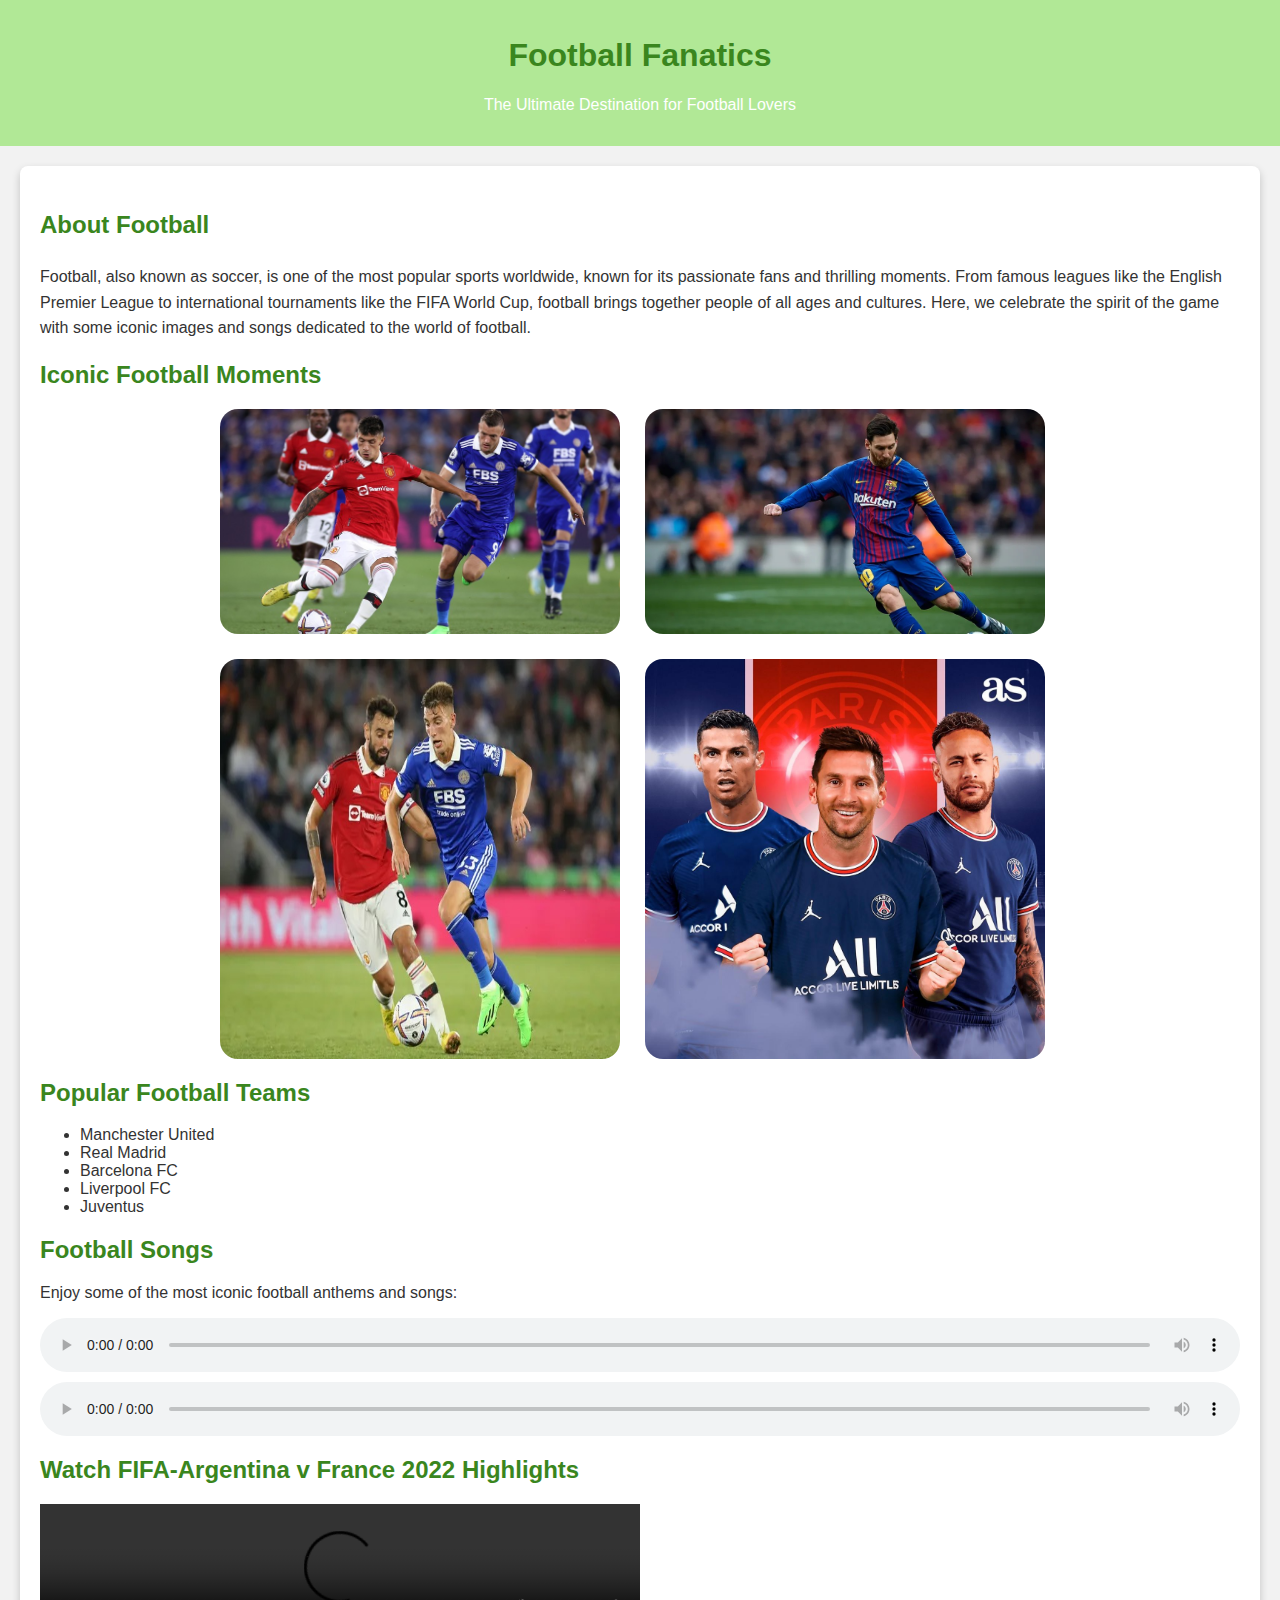
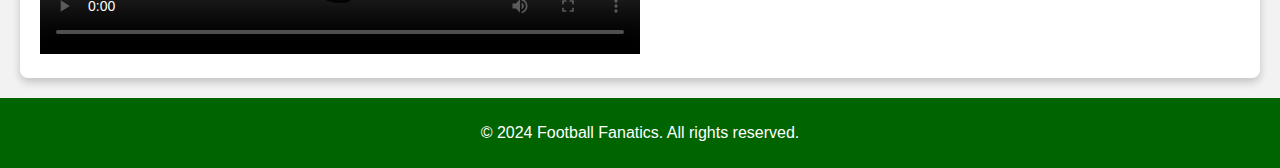
==== index.html @ db5958c0 "Add files via upload" ====
<!DOCTYPE html>
<html lang="en">
<head>
    <meta charset="UTF-8">
    <meta name="viewport" content="width=device-width, initial-scale=1.0">
    <title>Football Fanatics</title>
    <style>
        body {
            font-family: Arial, sans-serif;
            background-color: #f2f2f2;
            color: #333;
            margin: 0;
            padding: 0;
        }
        header {
            background-color: #b1e896;
            /* background-color: #3A861E; */
            color: white;
            text-align: center;
            padding: 1em 0;
        }
        main {
            max-width: 1200px;
            margin: 20px auto;
            padding: 20px;
            background-color: white;
            border-radius: 8px;
            box-shadow: 0 4px 8px rgba(0,0,0,0.2);
        }
        h1, h2 {
            color:#3A861E
            /* color: #C3DA57; */
        }
        .image-gallery {
            margin-left: 15%;
            display: flex;
            flex-wrap: wrap;
            gap: 25px;
        }
        .image-gallery img {
            /* margin-left: 10%; */
            width: 100%;
            max-width: 400px;
            border-radius: 18px;
        }
        .description {
            margin-top: 10px;
            line-height: 1.6;
        }
        .audio-gallery {
            margin-top: 20px;
        }
        audio {
            display: block;
            margin-top: 10px;
            width: 100%;
        }
        .video-section {
            margin-top: 20px;
            width: 50%;
        }
        footer {
            background-color: #006400;
            color: white;
            text-align: center;
            padding: 10px 0;
            margin-top: 20px;
        }
    </style>
</head>
<body>

    <!-- Header Section -->
    <header>
        <h1>Football Fanatics</h1>
        <p>The Ultimate Destination for Football Lovers</p>
    </header>

    <!-- Main Content Section -->
    <main>
        <section class="description">
            <h2>About Football</h2>
            <p>Football, also known as soccer, is one of the most popular sports worldwide, known for its passionate fans and thrilling moments. From famous leagues like the English Premier League to international tournaments like the FIFA World Cup, football brings together people of all ages and cultures. Here, we celebrate the spirit of the game with some iconic images and songs dedicated to the world of football.</p>
        </section>

        
        <h2>Iconic Football Moments</h2>
        <section class="image-gallery">
            <img src="f1.jpeg" alt="Football Image 1">
            <img src="f2.jpg" alt="Football Image 2">
            <img src="f3.jpg" alt="Football Image 3">
            <img src="f4.jpeg" alt="Football Image 4">
            <!-- Replace the image URLs above with actual image paths -->
        </section>

        <!-- Popular Teams List -->
        <section id="teams" class="teams-list">
            <h2>Popular Football Teams</h2>
            <ul>
                <li>Manchester United</li>
                <li>Real Madrid</li>
                <li>Barcelona FC</li>
                <li>Liverpool FC</li>
                <li>Juventus</li>
            </ul>
        </section>
      
        <!-- Audio Gallery -->
        <section class="audio-gallery">
            <h2>Football Songs</h2>
            <p>Enjoy some of the most iconic football anthems and songs:</p>
            <audio controls>
                <source src="Dreamers.mp3" type="audio/mpeg">
                Your browser does not support the audio element.
            </audio>
            <audio controls>
                <source src="Time Of Our Lives.mp3" type="audio/mpeg">
                Your browser does not support the audio element.
            </audio>
        </section>

        <section id="videos" class="video-section">
            <h2>Watch FIFA-Argentina v France 2022 Highlights</h2>
            <video width="100%" controls>
                <source src="FIFA-Argentina v France.mp4" type="video/mp4">
            </video>
        </section>
    </main>
    
    <!-- Footer Section -->
    <footer>
        <p>&copy; 2024 Football Fanatics. All rights reserved.</p>
    </footer>

</body>
</html>
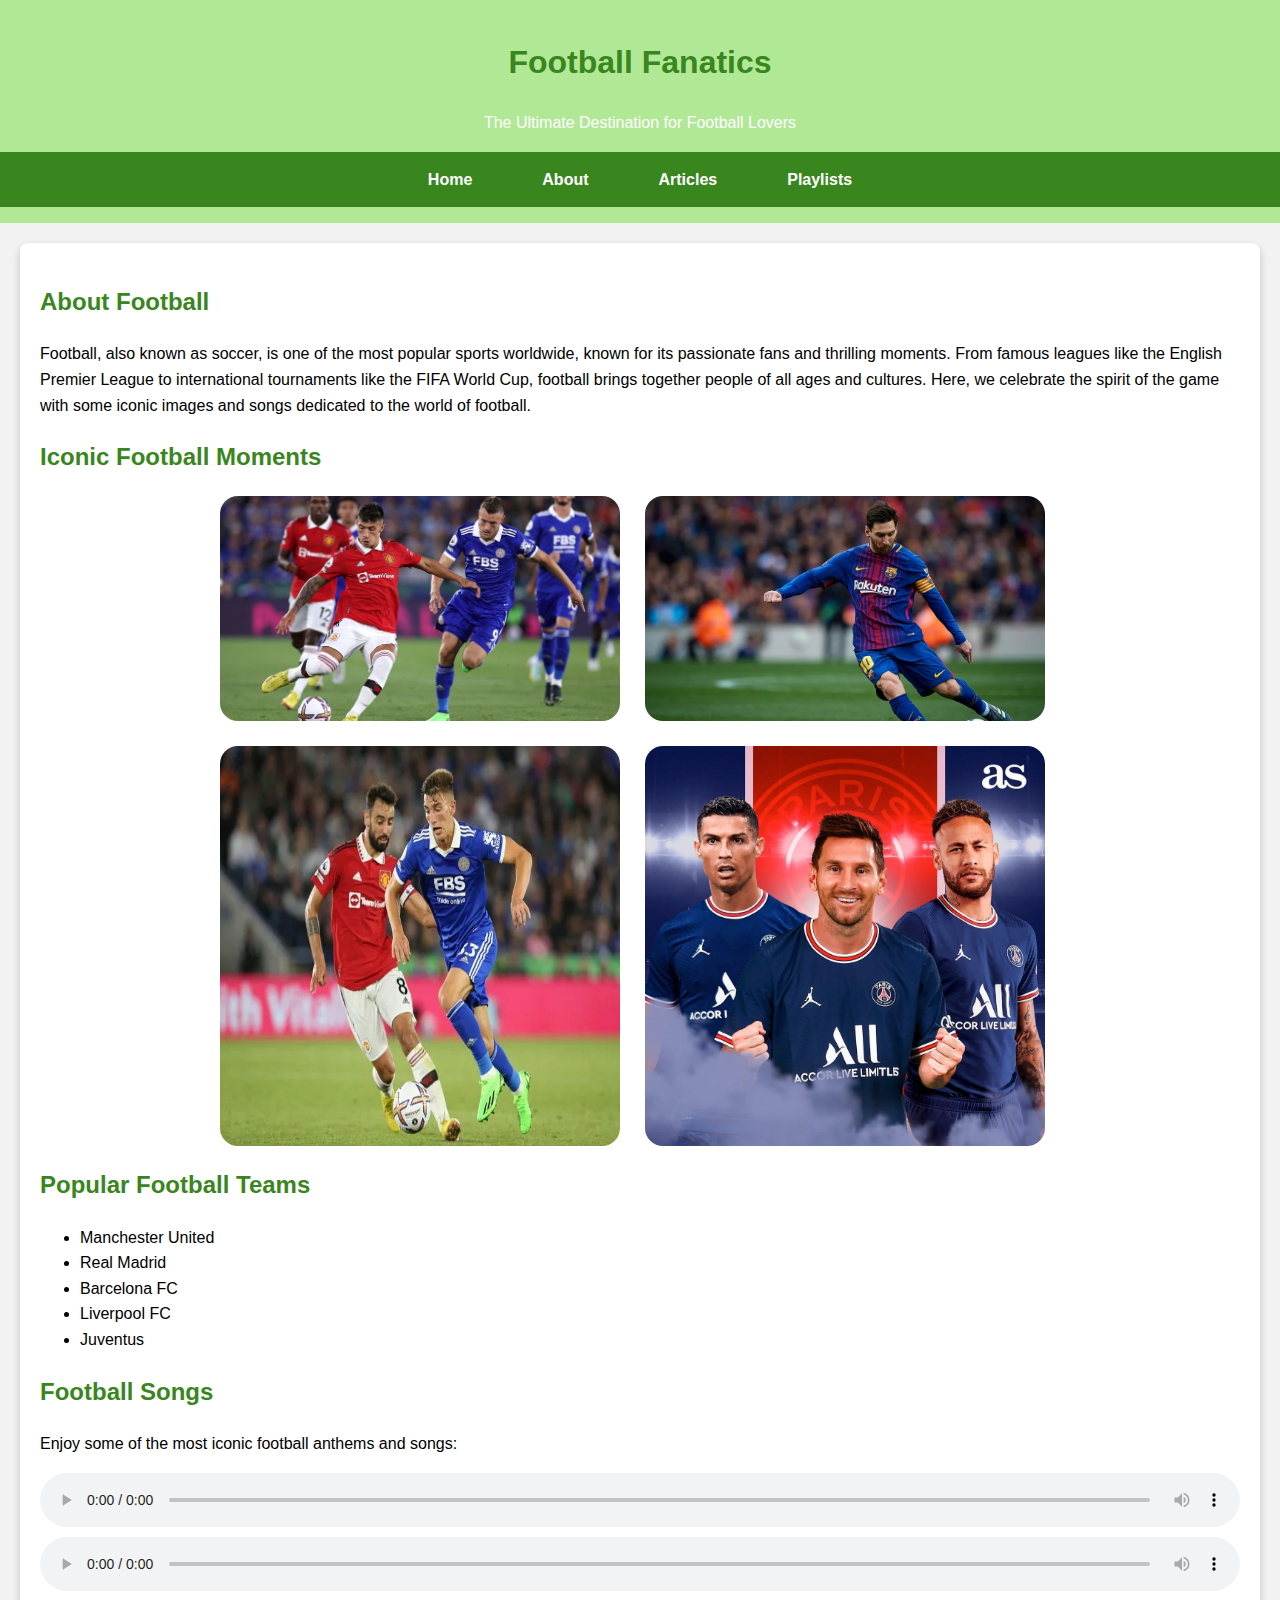
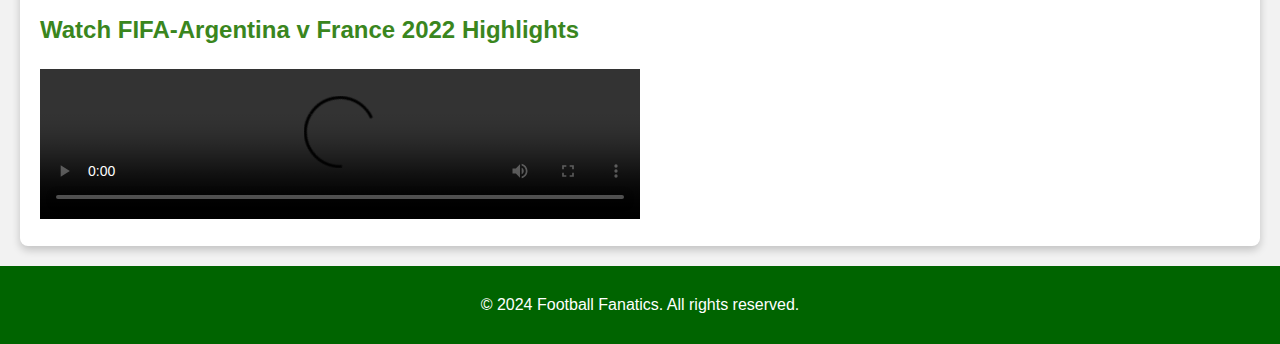
==== commit da08b774: "Add files via upload" ====
--- a/index.html
+++ b/index.html
@@ -4,68 +4,67 @@
     <meta charset="UTF-8">
     <meta name="viewport" content="width=device-width, initial-scale=1.0">
     <title>Football Fanatics</title>
+    <link rel="stylesheet" href="styles.css">
     <style>
-        body {
-            font-family: Arial, sans-serif;
-            background-color: #f2f2f2;
-            color: #333;
+        /* Header styles */
+        /* header {
+            padding: 20px 0;
+            text-align: center;
+        } */
+
+        /* Navigation Bar */
+        /* nav {
+            background-color: #00509E;
+            box-shadow: 0 2px 5px rgba(0, 0, 0, 0.3);
+        } */
+
+        /* nav ul {
+            list-style-type: none;
             margin: 0;
             padding: 0;
+            display: flex;
+            justify-content: center;
         }
-        header {
-            background-color: #b1e896;
-            /* background-color: #3A861E; */
+
+        nav ul li {
+            margin: 0 15px;
+        }
+
+        nav ul li a {
+            display: block;
             color: white;
             text-align: center;
-            padding: 1em 0;
+            padding: 15px 20px;
+            text-decoration: none;
+            font-weight: bold;
+            border-radius: 5px;
+            transition: background-color 0.3s, transform 0.2s;
         }
-        main {
-            max-width: 1200px;
-            margin: 20px auto;
+
+        nav ul li a:hover {
+            background-color: #003366;
+            transform: scale(1.05);
+        } */
+
+        /* Main content styles */
+        /* main {
             padding: 20px;
-            background-color: white;
+            background: #ffffff;
+            margin: 20px;
             border-radius: 8px;
-            box-shadow: 0 4px 8px rgba(0,0,0,0.2);
-        }
-        h1, h2 {
-            color:#3A861E
-            /* color: #C3DA57; */
-        }
-        .image-gallery {
-            margin-left: 15%;
-            display: flex;
-            flex-wrap: wrap;
-            gap: 25px;
-        }
-        .image-gallery img {
-            /* margin-left: 10%; */
-            width: 100%;
-            max-width: 400px;
-            border-radius: 18px;
-        }
-        .description {
-            margin-top: 10px;
-            line-height: 1.6;
-        }
-        .audio-gallery {
-            margin-top: 20px;
-        }
-        audio {
-            display: block;
-            margin-top: 10px;
-            width: 100%;
-        }
-        .video-section {
-            margin-top: 20px;
-            width: 50%;
-        }
-        footer {
-            background-color: #006400;
-            color: white;
+            box-shadow: 0 2px 5px rgba(0, 0, 0, 0.1);
+        } */
+
+        /* Footer styles */
+        /* footer {
             text-align: center;
             padding: 10px 0;
-            margin-top: 20px;
-        }
+            background: #003366;
+            color: white;
+            position: relative;
+            bottom: 0;
+            width: 100%;
+        } */
     </style>
 </head>
 <body>
@@ -74,6 +73,16 @@
     <header>
         <h1>Football Fanatics</h1>
         <p>The Ultimate Destination for Football Lovers</p>
+        
+        <!-- Navigation Bar -->
+        <nav>
+            <ul>
+                <li><a href="index.html">Home</a></li>
+                <li><a href="about.html">About</a></li>
+                <li><a href="articles.html">Articles</a></li>
+                <li><a href="playlists.html">Playlists</a></li>
+            </ul>
+        </nav>
     </header>
 
     <!-- Main Content Section -->
@@ -83,7 +92,6 @@
             <p>Football, also known as soccer, is one of the most popular sports worldwide, known for its passionate fans and thrilling moments. From famous leagues like the English Premier League to international tournaments like the FIFA World Cup, football brings together people of all ages and cultures. Here, we celebrate the spirit of the game with some iconic images and songs dedicated to the world of football.</p>
         </section>
 
-        
         <h2>Iconic Football Moments</h2>
         <section class="image-gallery">
             <img src="f1.jpeg" alt="Football Image 1">
--- a/styles.css
+++ b/styles.css
@@ -0,0 +1,225 @@
+/* styles for main index.html page and other pages */
+body {
+    font-family: Arial, sans-serif;
+    background-color: #f2f2f2;
+    /* color: #333; */
+    line-height: 1.6;
+    margin: 0;
+    padding: 0;
+}
+header {
+    background-color: #b1e896;
+    /* background-color: #3A861E; */
+    color: white;
+    text-align: center;
+    padding: 1em 0;
+}
+nav {
+    background-color: #3A861E;
+    box-shadow: 0 2px 5px #b1e896;
+}
+nav ul {
+    list-style-type: none;
+    margin: 0;
+    padding: 0;
+    display: flex;
+    justify-content: center;
+}
+nav ul li {
+    margin: 0 15px;
+}
+nav ul li a {
+    display: block;
+    color: white;
+    text-align: center;
+    padding: 15px 20px;
+    text-decoration: none;
+    font-weight: bold;
+    border-radius: 5px;
+    transition: background-color 0.3s, transform 0.2s;
+}
+nav ul li a:hover {
+    background-color: #b1e896;
+    transform: scale(1.05);
+}
+main {
+    max-width: 1200px;
+    margin: 20px auto;
+    padding: 20px;
+    background-color: white;
+    border-radius: 8px;
+    box-shadow: 0 4px 8px rgba(0,0,0,0.2);
+}
+h1, h2 {
+    color:#3A861E
+    /* color: #C3DA57; */
+}
+.image-gallery {
+    margin-left: 15%;
+    display: flex;
+    flex-wrap: wrap;
+    gap: 25px;
+}
+.image-gallery img {
+    /* margin-left: 10%; */
+    width: 100%;
+    max-width: 400px;
+    border-radius: 18px;
+}
+.description {
+    margin-top: 10px;
+    line-height: 1.6;
+}
+.audio-gallery {
+    margin-top: 20px;
+}
+audio {
+    display: block;
+    margin-top: 10px;
+    width: 100%;
+}
+.video-section {
+    margin-top: 20px;
+    width: 50%;
+}
+
+/* _____________________________________________________________________ */
+
+/* style for articles.html */
+.article {
+    margin-bottom: 20px;
+    padding: 15px;
+    background: #f9f9f9;
+    border-left: 5px solid #3A861E;
+    border-radius: 5px;
+    box-shadow: 0 2px 5px rgba(0, 0, 0, 0.1);
+}
+.article h3 {
+    margin-top: 0;
+}
+.article p {
+    margin-bottom: 10px;
+}
+.read-more {
+    display: inline-block;
+    margin-top: 10px;
+    color: #3A861E;
+    text-decoration: none;
+    font-weight: bold;
+}
+.read-more:hover {
+    text-decoration: underline;
+}
+
+/* _____________________________________________________________________ */
+
+/* styles for upcoming-games.html */
+.game h3 {
+    font-size: 1.5em;
+    color: #3A861E;
+    margin: 20px 0 10px;
+}
+.game a {
+    color: #1F4529;
+    text-decoration: none;
+}
+.game a:hover {
+    text-decoration: underline;
+    color: #006400;
+}
+.upcoming
+{
+    text-decoration: underline;
+}
+.game img {
+    /* margin-left: 10%; */
+    width: 100%;
+    max-width: 400px;
+    border-radius: 18px;
+}
+/* _____________________________________________________________________ */
+
+/* styles for football-history.html */
+
+.origins h3{
+    font-size: 1.5em;
+    color: #3A861E;
+    margin: 20px 0 10px;
+}
+.origins img {
+    /* margin-left: 10%; */
+    width: 100%;
+    max-width: 400px;
+    border-radius: 18px;
+}
+
+/* _____________________________________________________________________ */
+
+/* styles for top-players.html */
+
+.legends h3{
+    font-size: 1.5em;
+    color: #3A861E;
+    margin: 20px 0 10px;
+}
+.legends img {
+    /* margin-left: 10%; */
+    width: 100%;
+    max-width: 400px;
+    border-radius: 18px;
+}
+
+/* _____________________________________________________________________ */
+
+/* styles for fifa-world-cup.html */
+
+.history img {
+    /* margin-left: 10%; */
+    width: 100%;
+    max-width: 400px;
+    border-radius: 18px;
+}
+
+/* _____________________________________________________________________ */
+
+
+.playlist {
+    display: grid;
+    grid-template-columns: repeat(auto-fit, minmax(300px, 1fr));
+    gap: 20px;
+}
+
+.song-card {
+    background: #e4fcd8;
+    border-radius: 10px;
+    padding: 15px;
+    box-shadow: 0 2px 5px #b1e896;
+    text-align: center;
+}
+
+.song-card img {
+    width: 100%;
+    border-radius: 10px;
+    margin-bottom: 10px;
+}
+
+.song-card h3 {
+    font-size: 1.2rem;
+    margin-bottom: 10px;
+    color: #006400;
+}
+
+.song-card audio {
+    width: 100%;
+    margin-top: 10px;
+}
+
+
+/* style for footer */
+footer {
+    background-color: #006400;
+    color: white;
+    text-align: center;
+    padding: 10px 0;
+    margin-top: 20px;
+}
